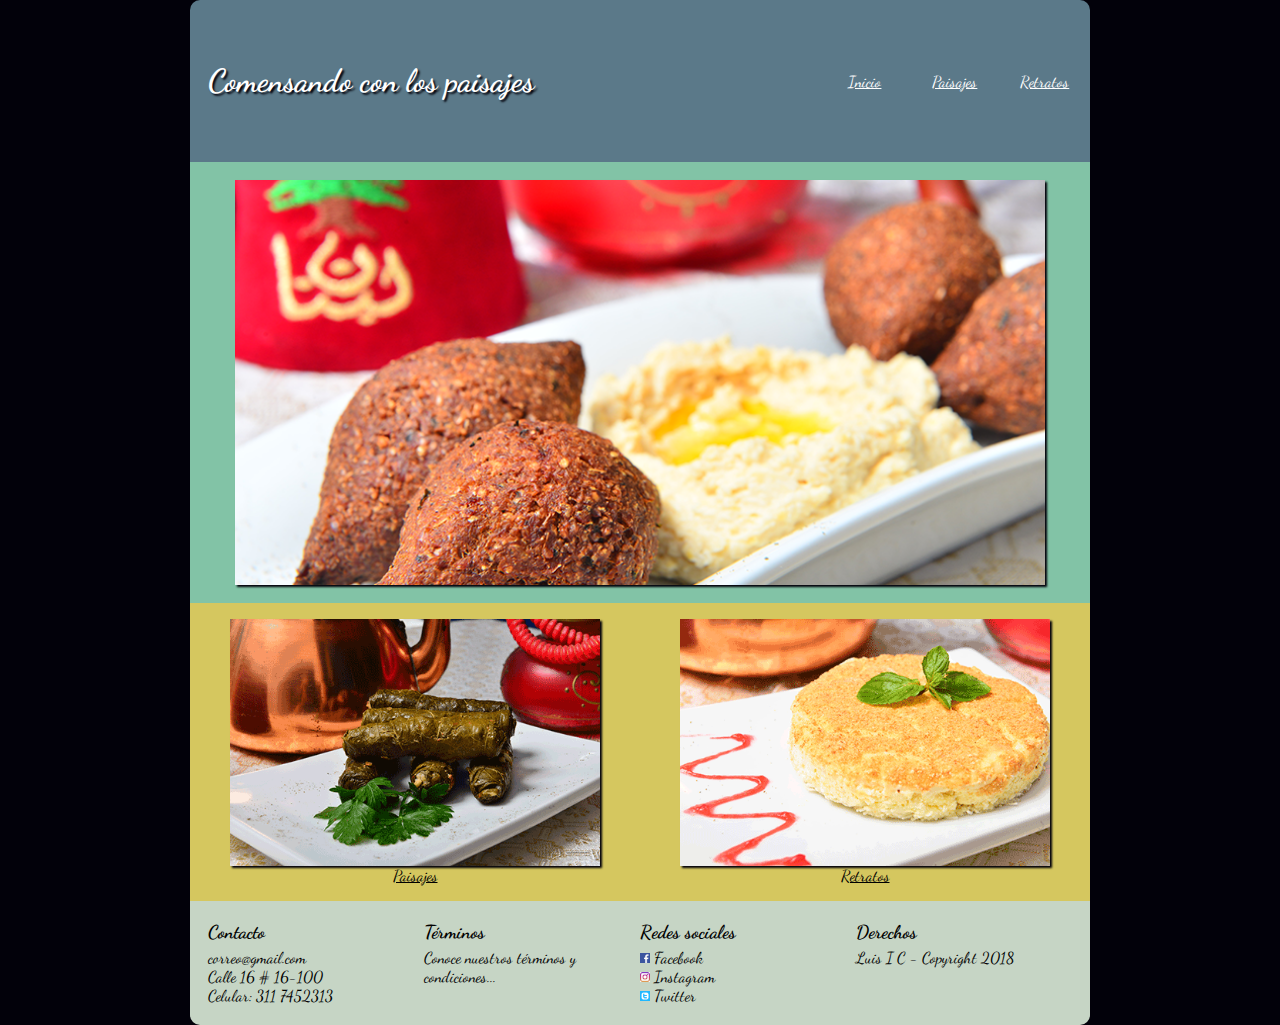
==== paisajes.html @ cf7c0214 "Animacion inicial de la pagina y upload de galeria" ====
<html>
<head>
	<title>Comensando con los paisajes</title>
	<link href="https://fonts.googleapis.com/css?family=Dancing+Script" rel="stylesheet">
	<link rel="stylesheet" href="css/estilos.css">
	<link rel="stylesheet" href="css/estilos_paisajes.css">
	<meta charset="utf-8">
</head>
<body>
	<div id="contenido">
		<header>
			<div id="titulo">
				<h1>Comensando con los paisajes</h1>
			</div>
			<div id="menu">
				<div class="menu"><a href="index.html">Inicio</a></div>
				<div class="menu"><a href="paisajes.html">Paisajes</a></div>
				<div class="menu"><a href="retratos.html">Retratos</a></div>
			</div>
		</header>
	  <section>
		  	<div id="imagen_central">
					<picture>
						<source media="(min-width: 768px)" srcset="imagenes/ImagenCentralHigh.png">
						<source media="(max-width: 768px)" srcset="imagenes/ImagenCentralLow.png">
						<img src="imagenes/ImagenenfftralHigh.png" alt="Imagen central">
					</picture>

		  	</div>
		  	<div id="columna1" class="demas_imagenes">
					<a href="paisajes.html">
						<figure>
						  <img src="imagenes/ImagenPaisajes.png" alt="Paisajes" width="100%" >
							<figcaption>Paisajes</figcaption>
						</figure>
					</a>
				</div>
		  	<div id="columna2" class="demas_imagenes">
					<a href="retratos.html">
						<figure>
						  <img src="imagenes/ImagenRetratos.png" alt="Retratos" width="100%" >
							<figcaption>Retratos</figcaption>
						</figure>
					</a>
				</div>
		</section>
		<footer>
			<div id="footer1">
				<h3>Contacto</h3>
				<p>
					correo@gmail.com<br>
					Calle 16 # 16-100<br>
					Celular: 311 7452313
				</p>
			</div>
			<div id="footer2">
				<h3>Términos</h3>
				<p>
					Conoce nuestros términos y condiciones...
				</p>
			</div>
			<div id="footer3">
				<h3>Redes sociales</h3>
				<ul>
					<li>
						<a href="http://www.facebook.com/prueba">
							<img src="imagenes/Social media/facebook.png">
							Facebook
						</a>
					</li>
					<li>
						<a href="http://www.instagram.com/prueba">
							<img src="imagenes/Social media/instagram.jpg">
							Instagram
						</a>
					</li>
					<li>
						<a href="http://www.twitter.com/prueba">
							<img src="imagenes/Social media/twitter.png">
							Twitter
						</a>
					</li>
				</p>
			</div>
			<div id="footer4">
				<h3>Derechos</h3>
				<p>
				Luis I C - Copyright 2018
				</p>
			</div>
		</footer>
	</div>
</body>
</html>
---- css/estilos.css ----
#contenido{
  animation: slidein 1s;
}

@-webkit-keyframes slidein{
  0%{
    transform: translate(0px,150%);
  }
  60%{
    transform: translate(0px,-5%);
  }
  100%{
    transform: translate(0px,0px);
  }
}
---- css/estilos_paisajes.css ----
body{
	background-color: #02010a;
	font-family: 'Dancing Script';
	margin:0;
	padding: 0;
}

#contenido {
	margin: 0;
	padding: 0;
	width: 100%;
}

header #menu, #contenido, #contenido section, #contenido header, #contenido footer{
	display: -webkit-flex;
	display: flex;
	-webkit-flex-flow: row wrap;
	flex-flow: row wrap;
}

#contenido header {
    height: 2em;
    background-color: #5b7989;
    border-radius: 10px 10px 0px 0px;
    color: fff;
    height: 18vh;
		margin: 0;
		padding: 0;
		width: 100%;
}

header>div{
	box-sizing: border-box;
}

header #titulo{
	margin-top: auto;
	margin-bottom: auto;
	padding-left: 2%;
	width: 70%;
	text-shadow: 2px 2px 2px #02010a;
}

header #menu{
	width: 30%;
	text-align: center;
	margin-top: auto;
	margin-bottom: auto;
}

header #menu>div{
	width: 33.3%;
}

header #menu a{
	color: fff;
	font-style: normal;
}

header #menu a:hover, section a:hover{
	text-decoration: none;
}

#contenido section{
	margin: 0;
	padding: 0;
	width: 100%;
}

#contenido section>div
{
	box-sizing: border-box;

}

#imagen_central{
	background-color: #82c3a6;
	padding: 2% 5% 2% 5%;
	width: 100%;
}

.demas_imagenes{
	width: 50%;
	background-color: #d5c75f;
}

#imagen_central img{
	width: 100%;
}

section img{
	box-shadow: 2px 2px 2px #02010a;
}

section a{
	color: 000;
	font-style: normal;
	text-align: center;
}

section a img{
	transition-property: transform, box-shadow;
	transition-duration: 0.5s, 0.5s;
}
#columna1 a:hover img{
	transform: rotate(10deg);
	box-shadow: 2px 2px 2px #82c3a6;
}

#columna2 a:hover img{
	transform: translate(20px,-5px);
	box-shadow: 2px 2px 2px #82c3a6;
}

footer{
	background-color: #C6d5c5;
	width: 100%;
	padding-left: 2%;
	padding-right: 2%;
	border-radius: 0px 0px 10px 10px;
	padding-bottom: 20px;
}

footer>div{
	width: 25%;
}

footer>div p{
	padding-top: 0;
	margin: 0;
}

footer>div h3{
	margin-top: 20px;
	margin-bottom: 5px;
}

footer a{
	color: 000;
	text-decoration: none;
	font-style: normal;
}

footer #footer3 img{
	height: 10px;
	width: 10px;
}

footer #footer3 ul{
	margin: 0;
	padding: 0;
}

footer #footer3 li{
	list-style-type: none;
}

@media (min-width: 900px) {
	#contenido{
		width: 900px;
		margin-left: auto;
		margin-right: auto;
	}
}

@media (max-width: 900px) {
	#contenido, header #titulo, header #menu{
		width: 100%;
	}
	header #titulo{
		text-align: center;
	}
	header #menu{
		padding-left: 20%;
		padding-right: 20%;
	}
	#columna1, #columna2{
		width: 100%;
	}
	footer{
		padding: 5%;
	}
	footer>div{
		width: 100%;
	}
}
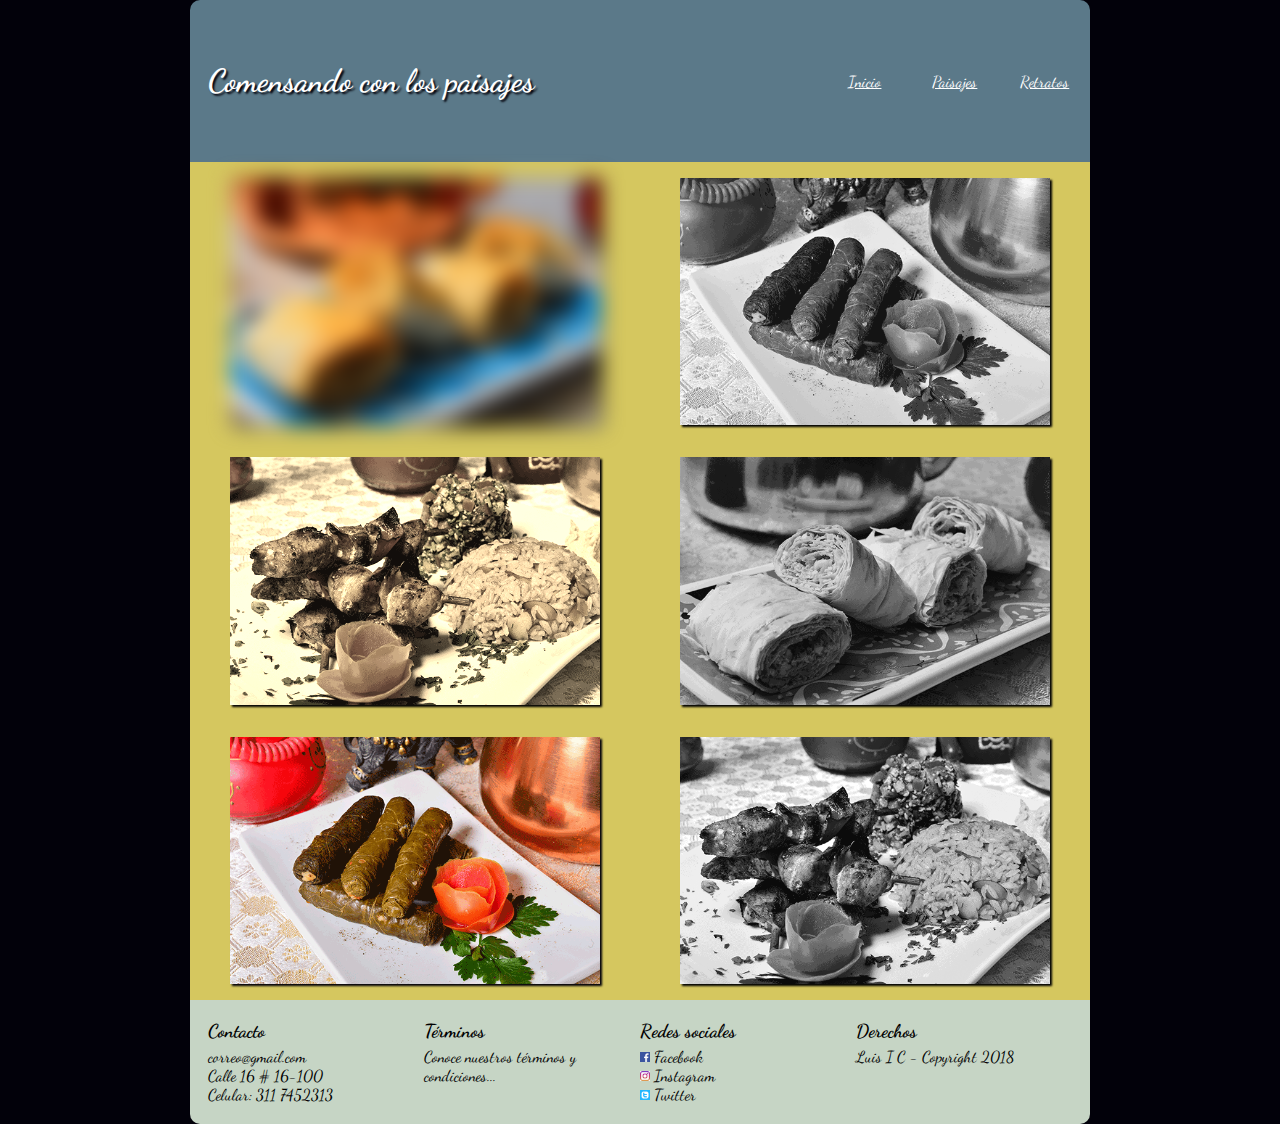
==== commit 139ffce8: "Unificando lo general en estilos.css y armando la pagina paisajes.html" ====
--- a/paisajes.html
+++ b/paisajes.html
@@ -19,29 +19,35 @@
 			</div>
 		</header>
 	  <section>
-		  	<div id="imagen_central">
-					<picture>
-						<source media="(min-width: 768px)" srcset="imagenes/ImagenCentralHigh.png">
-						<source media="(max-width: 768px)" srcset="imagenes/ImagenCentralLow.png">
-						<img src="imagenes/ImagenenfftralHigh.png" alt="Imagen central">
-					</picture>
-
-		  	</div>
 		  	<div id="columna1" class="demas_imagenes">
-					<a href="paisajes.html">
-						<figure>
-						  <img src="imagenes/ImagenPaisajes.png" alt="Paisajes" width="100%" >
-							<figcaption>Paisajes</figcaption>
-						</figure>
-					</a>
+					<figure>
+					  <img src="imagenes/Galeria1.png" alt="Paisaje 1" width="100%" >
+					</figure>
 				</div>
-		  	<div id="columna2" class="demas_imagenes">
-					<a href="retratos.html">
-						<figure>
-						  <img src="imagenes/ImagenRetratos.png" alt="Retratos" width="100%" >
-							<figcaption>Retratos</figcaption>
-						</figure>
-					</a>
+				<div id="columna2" class="demas_imagenes">
+					<figure>
+					  <img src="imagenes/Galeria2.png" alt="Paisaje 2" width="100%" >
+					</figure>
+				</div>
+				<div id="columna3" class="demas_imagenes">
+					<figure>
+					  <img src="imagenes/Galeria3.png" alt="Paisaje 3" width="100%" >
+					</figure>
+				</div>
+				<div id="columna4" class="demas_imagenes">
+					<figure>
+					  <img src="imagenes/Galeria1.png" alt="Paisaje 4" width="100%" >
+					</figure>
+				</div>
+				<div id="columna5" class="demas_imagenes">
+					<figure>
+					  <img src="imagenes/Galeria2.png" alt="Paisaje 5" width="100%" >
+					</figure>
+				</div>
+				<div id="columna6" class="demas_imagenes">
+					<figure>
+					  <img src="imagenes/Galeria3.png" alt="Paisaje 6" width="100%" >
+					</figure>
 				</div>
 		</section>
 		<footer>
--- a/css/estilos.css
+++ b/css/estilos.css
@@ -1,3 +1,78 @@
+body{
+	background-color: #02010a;
+	font-family: 'Dancing Script';
+	margin:0;
+	padding: 0;
+}
+
+#contenido {
+	margin: 0;
+	padding: 0;
+	width: 100%;
+}
+
+header #menu, #contenido, #contenido section, #contenido header, #contenido footer{
+	display: -webkit-flex;
+	display: flex;
+	-webkit-flex-flow: row wrap;
+	flex-flow: row wrap;
+}
+
+#contenido header {
+    height: 2em;
+    background-color: #5b7989;
+    border-radius: 10px 10px 0px 0px;
+    color: fff;
+    height: 18vh;
+		margin: 0;
+		padding: 0;
+		width: 100%;
+}
+
+header>div{
+	box-sizing: border-box;
+}
+
+header #titulo{
+	margin-top: auto;
+	margin-bottom: auto;
+	padding-left: 2%;
+	width: 70%;
+	text-shadow: 2px 2px 2px #02010a;
+}
+
+header #menu{
+	width: 30%;
+	text-align: center;
+	margin-top: auto;
+	margin-bottom: auto;
+}
+
+header #menu>div{
+	width: 33.3%;
+}
+
+header #menu a{
+	color: fff;
+	font-style: normal;
+}
+
+header #menu a:hover, section a:hover{
+	text-decoration: none;
+}
+
+#contenido section{
+	margin: 0;
+	padding: 0;
+	width: 100%;
+}
+
+#contenido section>div
+{
+	box-sizing: border-box;
+
+}
+
 #contenido{
   animation: slidein 1s;
 }
@@ -13,3 +88,73 @@
     transform: translate(0px,0px);
   }
 }
+
+footer{
+	background-color: #C6d5c5;
+	width: 100%;
+	padding-left: 2%;
+	padding-right: 2%;
+	border-radius: 0px 0px 10px 10px;
+	padding-bottom: 20px;
+}
+
+footer>div{
+	width: 25%;
+}
+
+footer>div p{
+	padding-top: 0;
+	margin: 0;
+}
+
+footer>div h3{
+	margin-top: 20px;
+	margin-bottom: 5px;
+}
+
+footer a{
+	color: 000;
+	text-decoration: none;
+	font-style: normal;
+}
+
+footer #footer3 img{
+	height: 10px;
+	width: 10px;
+}
+
+footer #footer3 ul{
+	margin: 0;
+	padding: 0;
+}
+
+footer #footer3 li{
+	list-style-type: none;
+}
+
+@media (min-width: 900px) {
+	#contenido{
+		width: 900px;
+		margin-left: auto;
+		margin-right: auto;
+	}
+}
+
+@media (max-width: 900px) {
+	#contenido, header #titulo, header #menu{
+		width: 100%;
+	}
+	header #titulo{
+		text-align: center;
+	}
+	header #menu{
+		padding-left: 20%;
+		padding-right: 20%;
+	}
+	footer{
+		padding: 5%;
+	}
+	footer>div{
+		width: 100%;
+	}
+}
--- a/css/estilos_paisajes.css
+++ b/css/estilos_paisajes.css
@@ -1,186 +1,28 @@
-body{
-	background-color: #02010a;
-	font-family: 'Dancing Script';
-	margin:0;
-	padding: 0;
-}
-
-#contenido {
-	margin: 0;
-	padding: 0;
-	width: 100%;
-}
-
-header #menu, #contenido, #contenido section, #contenido header, #contenido footer{
-	display: -webkit-flex;
-	display: flex;
-	-webkit-flex-flow: row wrap;
-	flex-flow: row wrap;
-}
-
-#contenido header {
-    height: 2em;
-    background-color: #5b7989;
-    border-radius: 10px 10px 0px 0px;
-    color: fff;
-    height: 18vh;
-		margin: 0;
-		padding: 0;
-		width: 100%;
-}
-
-header>div{
-	box-sizing: border-box;
-}
-
-header #titulo{
-	margin-top: auto;
-	margin-bottom: auto;
-	padding-left: 2%;
-	width: 70%;
-	text-shadow: 2px 2px 2px #02010a;
-}
-
-header #menu{
-	width: 30%;
-	text-align: center;
-	margin-top: auto;
-	margin-bottom: auto;
-}
-
-header #menu>div{
-	width: 33.3%;
-}
-
-header #menu a{
-	color: fff;
-	font-style: normal;
-}
-
-header #menu a:hover, section a:hover{
-	text-decoration: none;
-}
-
-#contenido section{
-	margin: 0;
-	padding: 0;
-	width: 100%;
-}
-
-#contenido section>div
-{
-	box-sizing: border-box;
-
-}
-
-#imagen_central{
-	background-color: #82c3a6;
-	padding: 2% 5% 2% 5%;
-	width: 100%;
-}
-
 .demas_imagenes{
 	width: 50%;
 	background-color: #d5c75f;
-}
-
-#imagen_central img{
-	width: 100%;
 }
 
 section img{
 	box-shadow: 2px 2px 2px #02010a;
 }
 
-section a{
-	color: 000;
-	font-style: normal;
-	text-align: center;
+.demas_imagenes:first-child img{
+	filter: blur(10px);
 }
 
-section a img{
-	transition-property: transform, box-shadow;
-	transition-duration: 0.5s, 0.5s;
-}
-#columna1 a:hover img{
-	transform: rotate(10deg);
-	box-shadow: 2px 2px 2px #82c3a6;
+.demas_imagenes:nth-child(2n) img{
+	filter: grayscale(100%);
+
 }
 
-#columna2 a:hover img{
-	transform: translate(20px,-5px);
-	box-shadow: 2px 2px 2px #82c3a6;
-}
+.demas_imagenes:nth-child(3) img{
+	filter: sepia(90%);
 
-footer{
-	background-color: #C6d5c5;
-	width: 100%;
-	padding-left: 2%;
-	padding-right: 2%;
-	border-radius: 0px 0px 10px 10px;
-	padding-bottom: 20px;
-}
-
-footer>div{
-	width: 25%;
-}
-
-footer>div p{
-	padding-top: 0;
-	margin: 0;
-}
-
-footer>div h3{
-	margin-top: 20px;
-	margin-bottom: 5px;
-}
-
-footer a{
-	color: 000;
-	text-decoration: none;
-	font-style: normal;
-}
-
-footer #footer3 img{
-	height: 10px;
-	width: 10px;
-}
-
-footer #footer3 ul{
-	margin: 0;
-	padding: 0;
-}
-
-footer #footer3 li{
-	list-style-type: none;
-}
-
-@media (min-width: 900px) {
-	#contenido{
-		width: 900px;
-		margin-left: auto;
-		margin-right: auto;
-	}
 }
 
 @media (max-width: 900px) {
-	#contenido, header #titulo, header #menu{
-		width: 100%;
-	}
-	header #titulo{
-		text-align: center;
-	}
-	header #menu{
-		padding-left: 20%;
-		padding-right: 20%;
-	}
-	#columna1, #columna2{
-		width: 100%;
-	}
-	footer{
-		padding: 5%;
-	}
-	footer>div{
+	.demas_imagenes{
 		width: 100%;
 	}
 }
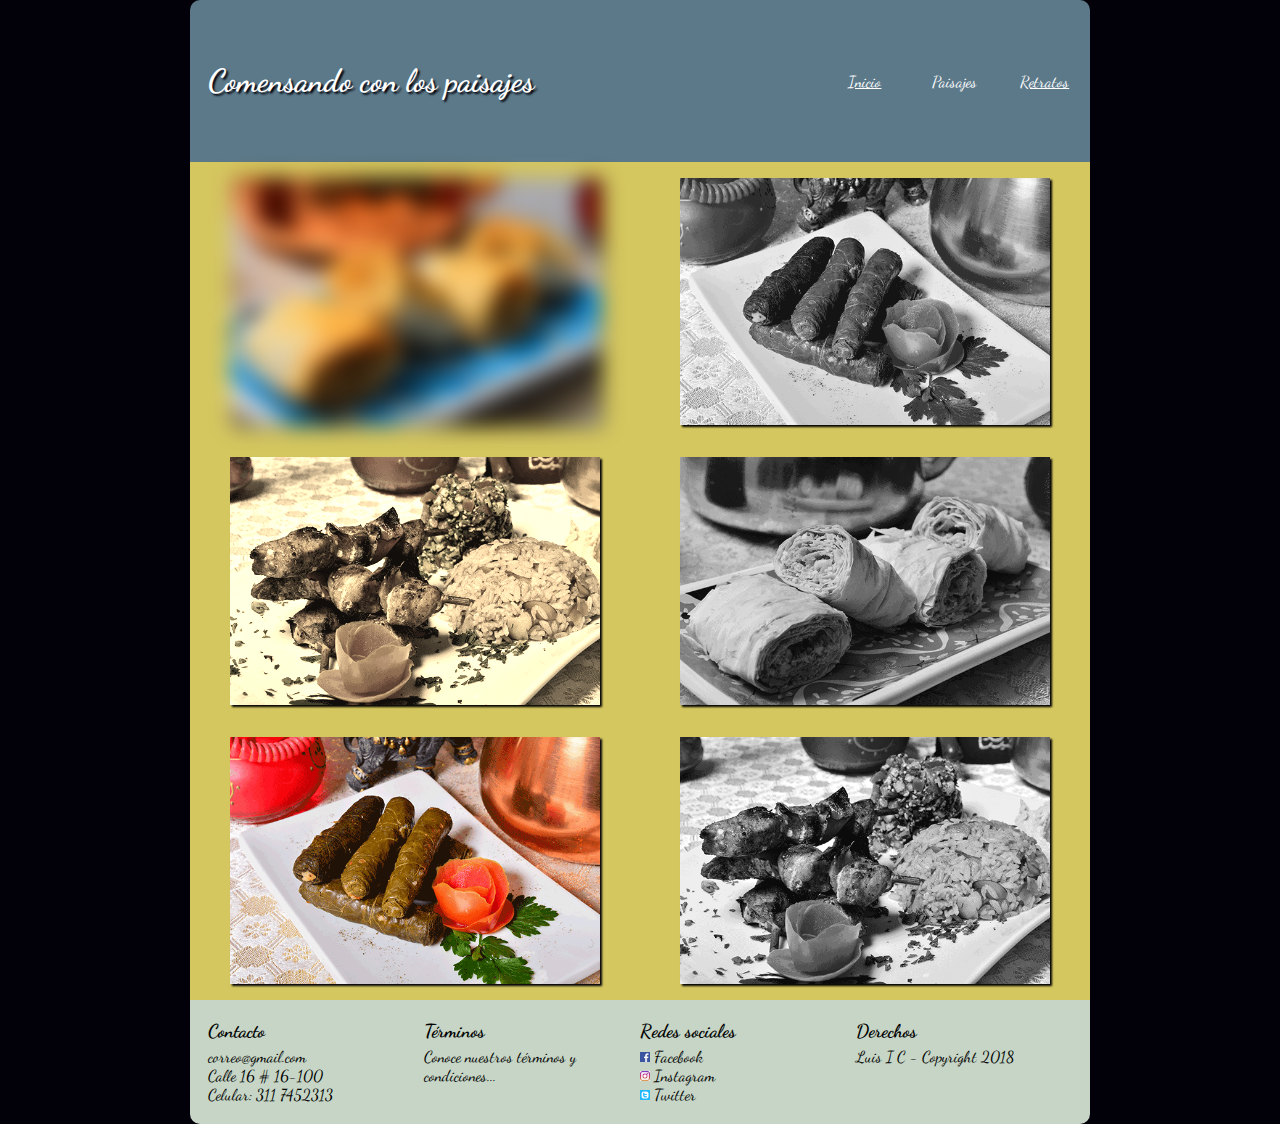
==== commit 5050fd0a: "Ultimo retoque al menu para que desactive el subrrayado." ====
--- a/paisajes.html
+++ b/paisajes.html
@@ -14,7 +14,7 @@
 			</div>
 			<div id="menu">
 				<div class="menu"><a href="index.html">Inicio</a></div>
-				<div class="menu"><a href="paisajes.html">Paisajes</a></div>
+				<div class="menu"><a class="active" href="paisajes.html">Paisajes</a></div>
 				<div class="menu"><a href="retratos.html">Retratos</a></div>
 			</div>
 		</header>
--- a/css/estilos.css
+++ b/css/estilos.css
@@ -57,7 +57,11 @@
 	font-style: normal;
 }
 
-header #menu a:hover, section a:hover{
+header #menu a.active{
+	text-decoration: none;
+}
+
+section a:hover{
 	text-decoration: none;
 }
 
